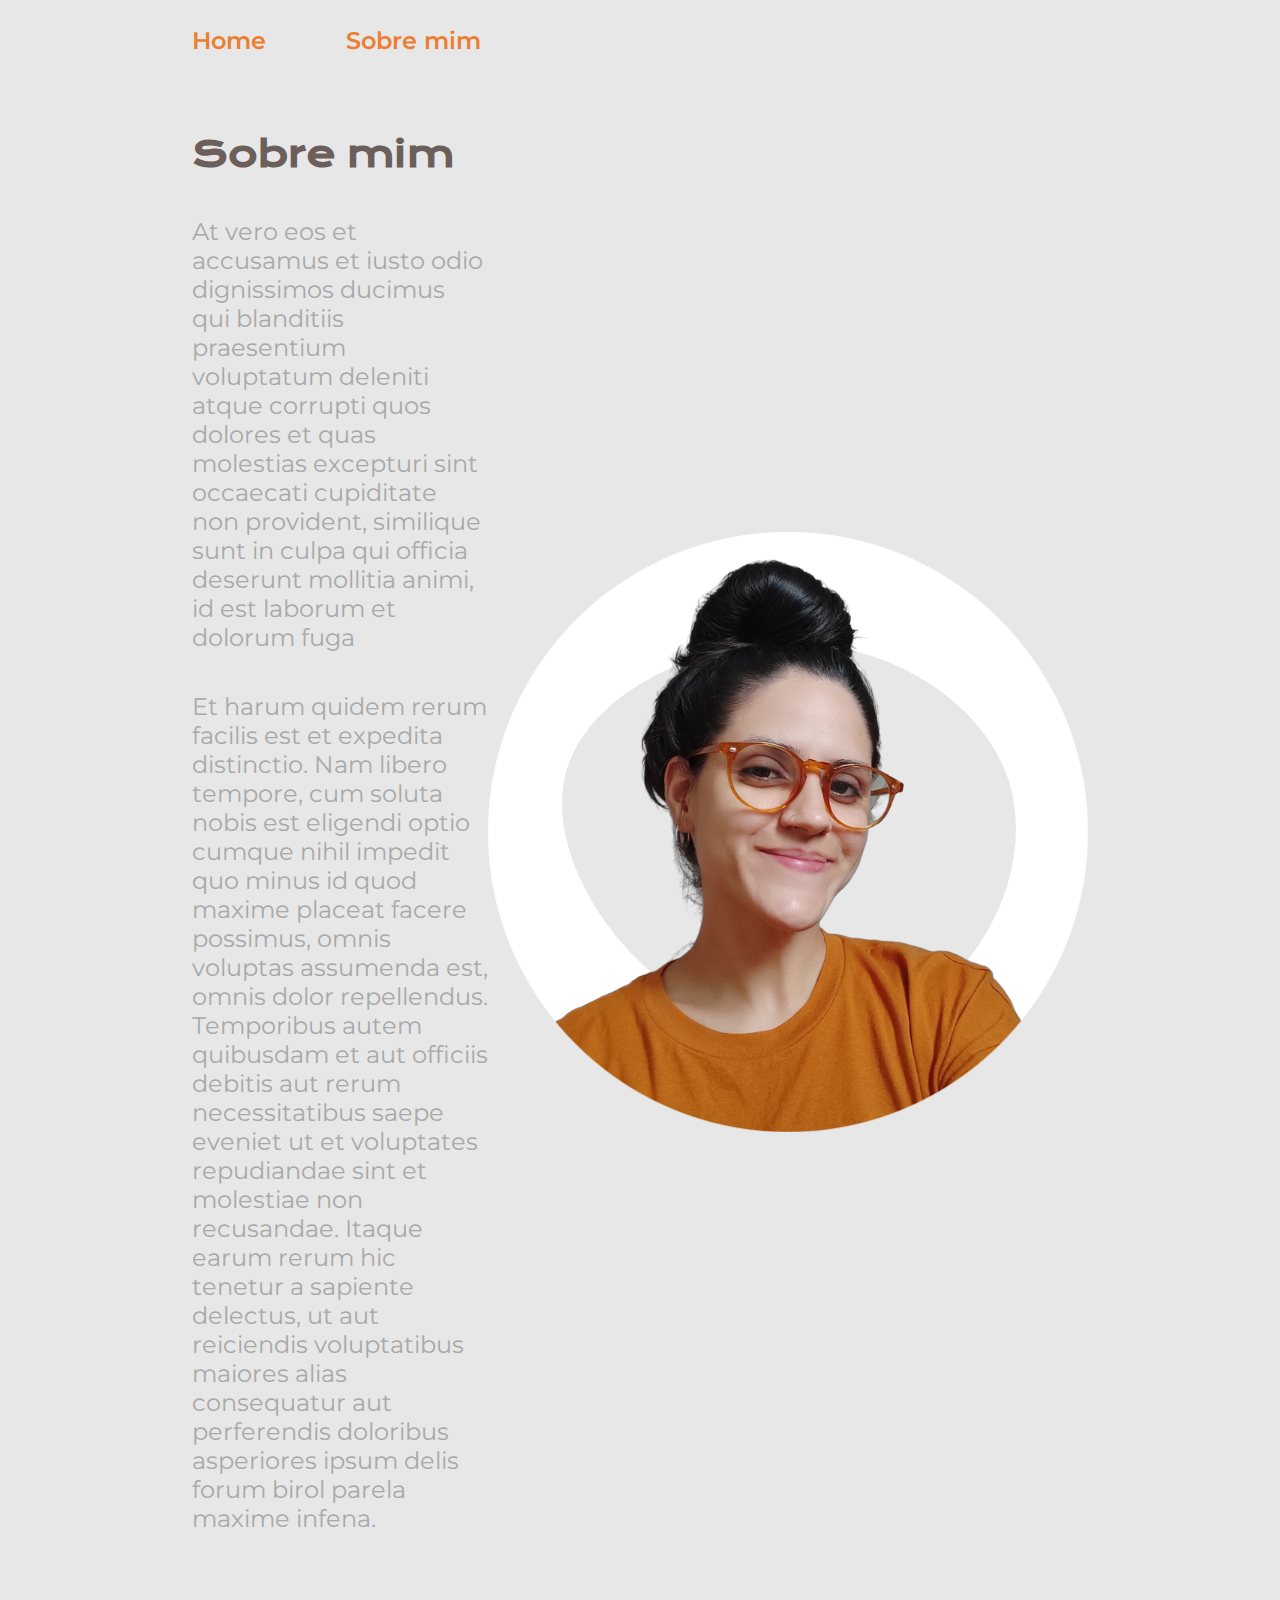
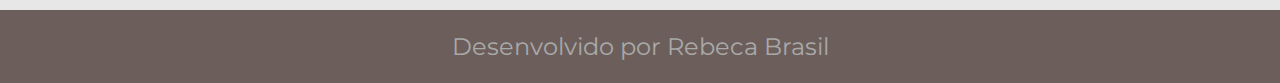
==== about.html @ 31286833 "first commit" ====
<!DOCTYPE html>  <!-- Passo 1: trocar o idioma -->
<html lang="pt-br">  
<head>
    <meta charset="UTF-8">
    <meta name="viewport" content="width=device-width, initial-scale=1.0">
    <title>Sobre mim</title>  <!-- Passo 2: Nomear aba -->
    <link rel="stylesheet" href="./styles/style.css">  <!-- Importar arquivo css -->
</head>
<body>
    <!-- Passo 3: estrutura inicial -->
    <!--
        <header> </header>    É igual entre as páginas - copiar/colar
        <main> </main>
        <footer> </footer>    É igual entre as páginas - copiar/colar
    -->
    <header class="cabecalho">
        <nav class="cabecalho__menu">
            <a class="cabecalho__menu__link" href="index.html">Home</a>
            <a class="cabecalho__menu__link" href="about.html">Sobre mim</a>
        </nav>
    </header>
    <!-- Passo 4: criar o main + section - com base no figma -->
    <main class="apresentacao">
        <section class="apresentacao__conteudo">
            <h1 class="apresentacao__conteudo__titulo">Sobre mim</h1>
            <p class="apresentacao__conteudo__texto">At vero eos et accusamus et iusto odio dignissimos ducimus qui blanditiis praesentium voluptatum deleniti atque corrupti quos dolores et quas molestias excepturi sint occaecati cupiditate non provident, similique sunt in culpa qui officia deserunt mollitia animi, id est laborum et dolorum fuga</p>

            <p class="apresentacao__conteudo__texto">Et harum quidem rerum facilis est et expedita distinctio. Nam libero tempore, cum soluta nobis est eligendi optio cumque nihil impedit quo minus id quod maxime placeat facere possimus, omnis voluptas assumenda est, omnis dolor repellendus. Temporibus autem quibusdam et aut officiis debitis aut rerum necessitatibus saepe eveniet ut et voluptates repudiandae sint et molestiae non recusandae. Itaque earum rerum hic tenetur a sapiente delectus, ut aut reiciendis voluptatibus maiores alias consequatur aut perferendis doloribus asperiores ipsum delis forum birol parela maxime infena. </p>
        </section>
        <img src="./assets/minhafoto.png" alt="Foto de apresentação">
        
    </main>

    <footer class="rodape">
        <p>Desenvolvido por Rebeca Brasil</p>
    </footer>
</body>
</html>
---- styles/style.css ----
/* precisa resetar o estilo que vem pré configurado, quando criamos uma página - antes de começar a aplicar os espaçamentos */
/* quando quero aplicar um estilo para todas as tags ao mesmo tempo - digitar * antes */
@import url('https://fonts.googleapis.com/css2?family=Krona+One&family=Montserrat:ital,wght@0,100..900;1,100..900&display=swap');
@import url('https://fonts.googleapis.com/css2?family=Montserrat:ital,wght@0,100..900;1,100..900&display=swap');

/* criar variáveis que recebem informações que agt repete muitas vezes ao longo do código, como a cor */
:root {
    --cor-primaria:  #E7E7E7;
    --cor-secundaria: #e7e7e705;
    --cor-terciaria:  #ED7D31;
    --cor-hover:  #f3f3f3;

    --fonte-primaria: 'Krona One', sans-serif;
    --fonte-secundaria: 'Montserrat', sans-serif;
}

* {
    margin: 0;
    padding: 0;
}

body {
    /* height: 100vh;  100% do viewport heignt - usar toda a altura da tela */
    box-sizing: border-box; /* garantir que o elemento filho, não saia da formatação da tag pai */
    background-color: var(--cor-primaria);
    color: var(--cor-secundaria);
}

.cabecalho {
    padding: 2% 0% 0% 15%;
}

.cabecalho__menu {
    display: flex; /* quando quero organizar elementos filhos com o flexbox - configurar a classe no elemento pai */
    gap: 80px;
}

.cabecalho__menu__link {
    font-family: var(--fonte-secundaria);
    font-size: 24px;
    font-weight: 600;
    color: var(--cor-terciaria);
    text-decoration: none;
}

h1 {
    color: #6C5F5B;
}

a {
    color: white;
}

p {
    color: darkgray;
}

.texto-destaque {
    color:var(--cor-terciaria);
}

span{
    color:var(--cor-terciaria);
    border: 1px solid #ED7D31;
    padding: 10px;
}

/*
footer {
    background-color: gray;
    color: white;
}
*/

/* crio uma classe para configurar a diposição dos conteúdos em colunas - insiro ela lá no HTML - trago para o CSS para configurar - usando flex box  */
.apresentacao {
    /* margin: 10%; */
    padding: 6% 15%;
    display: flex; /* cria um contêiner flex - ou seja, o flexbox */
    align-items: center; /* alinha de acordo com o centro do elemento mais alto - propriedade do flexbox */ 
    justify-content: space-between; /* concede espaço entre os elementos da página - propriedade do flexbox */
}

.apresentacao__conteudo {
    width: 615px;
    display: flex;
    flex-direction: column;
    gap: 40px; /* espaçamento vertical entre conteúdos, nesse caso, dentro do flexbox direction */
}

.apresentacao__conteudo__titulo {
    font-size: 36px;
    font-family: var(--fonte-primaria);
}

/* quando usamos uma classe - chamar ela por um ponto + nome da classe (que fará parte do HTML tbm)  */
/* uma TAG tem uma CLASSE específica - agrupamento de tipos */
.titulo-destaque {
    color: var(--cor-terciaria);
}

.apresentacao__conteudo__texto {
    font-size: 24px;
    font-family: var(--fonte-secundaria);
}

.apresentacao__links {
    display: flex;
    flex-direction: column;
    justify-content: space-between;
    align-items: center;
    gap: 32px;
}

.apresentacao_links_subtitulo {
    font-family: var(--fonte-primaria);
    font-weight: 400;
    font-size: 16px;
    color: #6C5F5B;
}

.apresentacao__links__link {
    display: flex;
    justify-content: center;
    gap: 16px;
    border: 2px solid #ED7D31;
    width: 378px;
    text-align: center;
    border-radius: 8px;
    font-size: 24px;
    font-weight: 600;
    padding: 21.5px 0;
    text-decoration: none;
    color: var(--cor-terciaria);
    font-family: var(--fonte-secundaria);
}
.apresentacao__links__link:hover {
    background-color:var(--cor-hover);
}

.rodape {
    padding: 22px;;
    background-color: #6C5F5B;
    text-align: center;
    font-family: var(--fonte-secundaria);
    font-size: 24px;
    font-weight: 400;

}
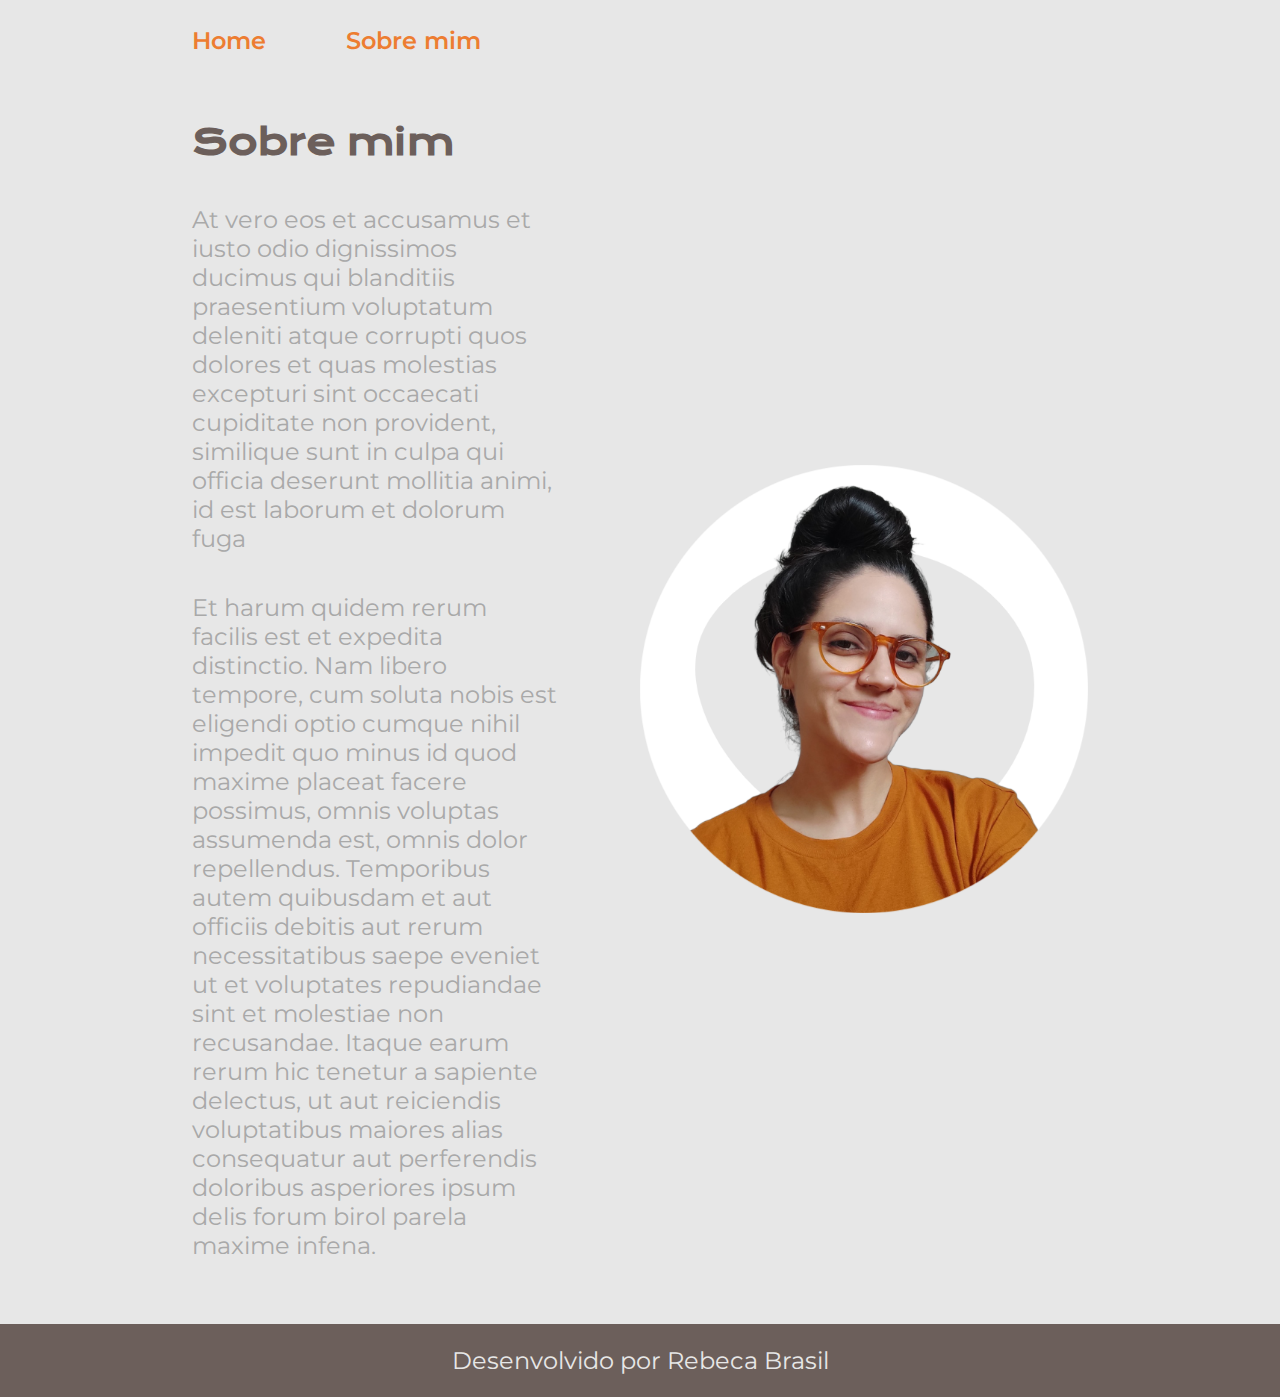
==== commit a67e5322: "tornando responsivo" ====
--- a/about.html
+++ b/about.html
@@ -1,25 +1,28 @@
-<!DOCTYPE html>  <!-- Passo 1: trocar o idioma -->
-<html lang="pt-br">  
+<!DOCTYPE html>  
+<html lang="pt-br">  <!-- Passo 1: trocar o idioma -->
+
 <head>
     <meta charset="UTF-8">
     <meta name="viewport" content="width=device-width, initial-scale=1.0">
     <title>Sobre mim</title>  <!-- Passo 2: Nomear aba -->
     <link rel="stylesheet" href="./styles/style.css">  <!-- Importar arquivo css -->
 </head>
+
 <body>
-    <!-- Passo 3: estrutura inicial -->
+    <!-- Passo 3: estrutura inicial + preencher -->
     <!--
-        <header> </header>    É igual entre as páginas - copiar/colar
+        <header> </header>    
         <main> </main>
-        <footer> </footer>    É igual entre as páginas - copiar/colar
+        <footer> </footer>   
     -->
+    <!-- Passo 4: criar o main + section - com base no figma -->
     <header class="cabecalho">
         <nav class="cabecalho__menu">
             <a class="cabecalho__menu__link" href="index.html">Home</a>
             <a class="cabecalho__menu__link" href="about.html">Sobre mim</a>
         </nav>
     </header>
-    <!-- Passo 4: criar o main + section - com base no figma -->
+
     <main class="apresentacao">
         <section class="apresentacao__conteudo">
             <h1 class="apresentacao__conteudo__titulo">Sobre mim</h1>
@@ -27,7 +30,7 @@
 
             <p class="apresentacao__conteudo__texto">Et harum quidem rerum facilis est et expedita distinctio. Nam libero tempore, cum soluta nobis est eligendi optio cumque nihil impedit quo minus id quod maxime placeat facere possimus, omnis voluptas assumenda est, omnis dolor repellendus. Temporibus autem quibusdam et aut officiis debitis aut rerum necessitatibus saepe eveniet ut et voluptates repudiandae sint et molestiae non recusandae. Itaque earum rerum hic tenetur a sapiente delectus, ut aut reiciendis voluptatibus maiores alias consequatur aut perferendis doloribus asperiores ipsum delis forum birol parela maxime infena. </p>
         </section>
-        <img src="./assets/minhafoto.png" alt="Foto de apresentação">
+        <img class="apresentacao__imagem" src="./assets/minhafoto.png" alt="Foto de apresentação">
         
     </main>
 
@@ -35,4 +38,5 @@
         <p>Desenvolvido por Rebeca Brasil</p>
     </footer>
 </body>
+
 </html>--- a/styles/style.css
+++ b/styles/style.css
@@ -3,7 +3,7 @@
 @import url('https://fonts.googleapis.com/css2?family=Krona+One&family=Montserrat:ital,wght@0,100..900;1,100..900&display=swap');
 @import url('https://fonts.googleapis.com/css2?family=Montserrat:ital,wght@0,100..900;1,100..900&display=swap');
 
-/* criar variáveis que recebem informações que agt repete muitas vezes ao longo do código, como a cor */
+/* criar variáveis que recebem informações que se repetem muitas vezes ao longo do código, como a cor */
 :root {
     --cor-primaria:  #E7E7E7;
     --cor-secundaria: #e7e7e705;
@@ -26,6 +26,8 @@
     color: var(--cor-secundaria);
 }
 
+/* quando usamos uma classe - chamar ela por um ponto + nome da classe (que fará parte do HTML tbm)  */
+/* uma TAG tem uma CLASSE específica - agrupamento de tipos */
 .cabecalho {
     padding: 2% 0% 0% 15%;
 }
@@ -37,70 +39,46 @@
 
 .cabecalho__menu__link {
     font-family: var(--fonte-secundaria);
-    font-size: 24px;
+    /* font-size: 24px; */
+    font-size: 1.5rem;
     font-weight: 600;
     color: var(--cor-terciaria);
     text-decoration: none;
 }
 
-h1 {
-    color: #6C5F5B;
-}
-
-a {
-    color: white;
-}
-
-p {
-    color: darkgray;
-}
-
-.texto-destaque {
-    color:var(--cor-terciaria);
-}
-
-span{
-    color:var(--cor-terciaria);
-    border: 1px solid #ED7D31;
-    padding: 10px;
-}
-
-/*
-footer {
-    background-color: gray;
-    color: white;
-}
-*/
-
 /* crio uma classe para configurar a diposição dos conteúdos em colunas - insiro ela lá no HTML - trago para o CSS para configurar - usando flex box  */
 .apresentacao {
     /* margin: 10%; */
-    padding: 6% 15%;
+    padding: 5% 15%;
     display: flex; /* cria um contêiner flex - ou seja, o flexbox */
     align-items: center; /* alinha de acordo com o centro do elemento mais alto - propriedade do flexbox */ 
     justify-content: space-between; /* concede espaço entre os elementos da página - propriedade do flexbox */
+    gap: 82px; /* inserindo um gap entre os elementos filhos para garantir um espaçamento entre eles, conforme a tela do dispositivo for diminuindo - inserir na classe pai */ 
 }
 
 .apresentacao__conteudo {
-    width: 615px;
+    /* width: 615px; */
+    width: 50%;  /* %: largura acompanhar o padding de .apresentacao em dispositivos menores - passar um valor, em @media, para que essa tag filho acompanhe o pai*/
     display: flex;
     flex-direction: column;
     gap: 40px; /* espaçamento vertical entre conteúdos, nesse caso, dentro do flexbox direction */
 }
 
 .apresentacao__conteudo__titulo {
-    font-size: 36px;
+    /* para transformar em medida responsiva, o REM, por exemplo: dividir o valor em px por 16 */
+    /* font-size: 36px; */
+    font-size: 2.25rem;
+    color: #6C5F5B;
     font-family: var(--fonte-primaria);
 }
 
-/* quando usamos uma classe - chamar ela por um ponto + nome da classe (que fará parte do HTML tbm)  */
-/* uma TAG tem uma CLASSE específica - agrupamento de tipos */
 .titulo-destaque {
     color: var(--cor-terciaria);
 }
 
 .apresentacao__conteudo__texto {
-    font-size: 24px;
+    color: darkgray;
+    font-size: 1.5rem;
     font-family: var(--fonte-secundaria);
 }
 
@@ -112,22 +90,23 @@
     gap: 32px;
 }
 
-.apresentacao_links_subtitulo {
+.apresentacao__links__subtitulo {
+    color: #6C5F5B;
     font-family: var(--fonte-primaria);
     font-weight: 400;
-    font-size: 16px;
-    color: #6C5F5B;
+    font-size: 1rem;
 }
 
 .apresentacao__links__link {
     display: flex;
     justify-content: center;
     gap: 16px;
-    border: 2px solid #ED7D31;
-    width: 378px;
+    border: 2px solid var(--cor-terciaria);
+    /* width: 378px; */
+    width: 50%;
     text-align: center;
     border-radius: 8px;
-    font-size: 24px;
+    font-size: 1.5rem;
     font-weight: 600;
     padding: 21.5px 0;
     text-decoration: none;
@@ -138,12 +117,36 @@
     background-color:var(--cor-hover);
 }
 
+.apresentacao__imagem {
+    /* porcentagem utilizada na imagem para torná-la responsiva */
+    width: 50%;
+}
+
 .rodape {
+    color: var(--cor-primaria);
+    background-color: #6C5F5B;
     padding: 22px;;
-    background-color: #6C5F5B;
     text-align: center;
     font-family: var(--fonte-secundaria);
-    font-size: 24px;
+    font-size: 1.5rem;
     font-weight: 400;
+}
 
+/* criando uma condição de verificação do tamamho da tela - ajustar disposição dos elementos - até o tamanho em () são utilizados os estilos definidos pelas chaves {} - dentro das chaves: retomar uma classe que já foi definida e reconfigurá-la */
+@media (max-width: 1200px) {
+    .cabecalho {
+        padding: 10%;
+    }
+
+    .cabecalho__menu {
+        justify-content: center;
+    }
+    
+    .apresentacao{
+        flex-direction: column-reverse;
+    }
+
+    .apresentacao__conteudo {
+        width: auto;
+    }
 }